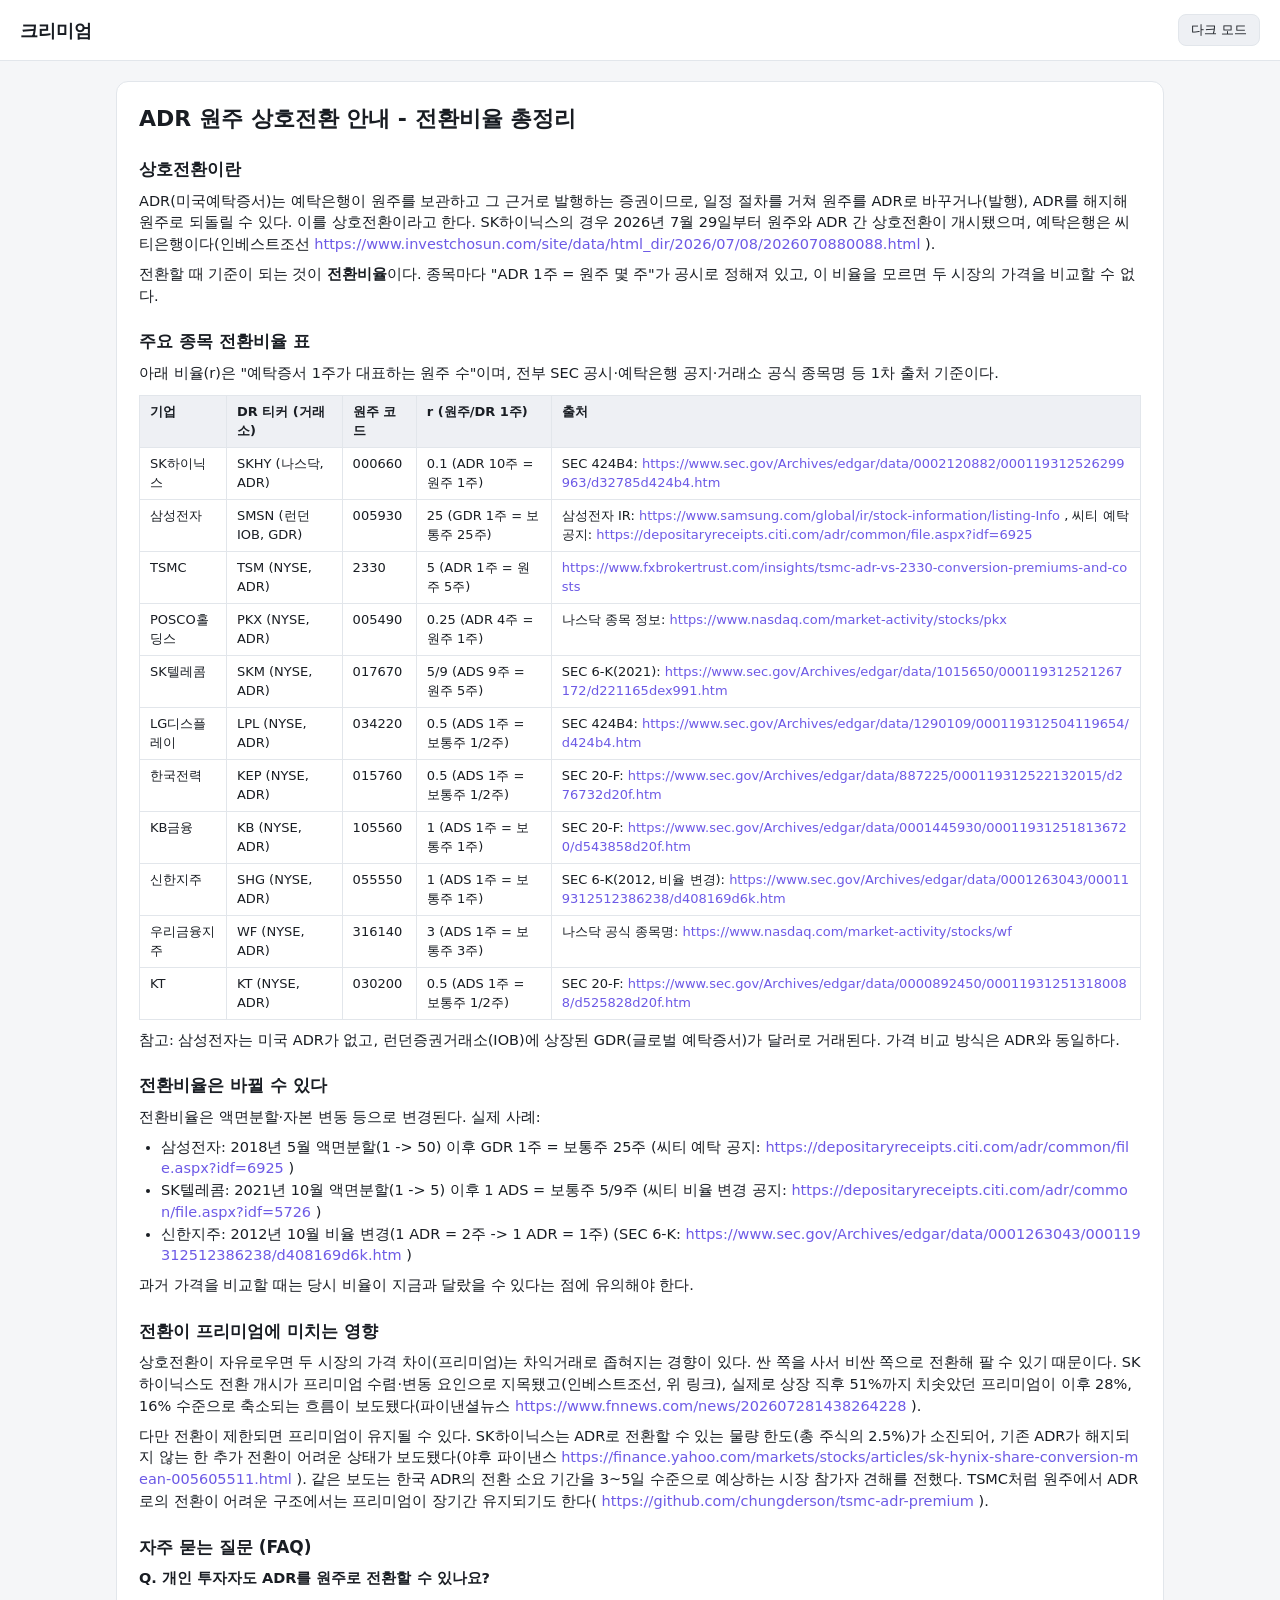
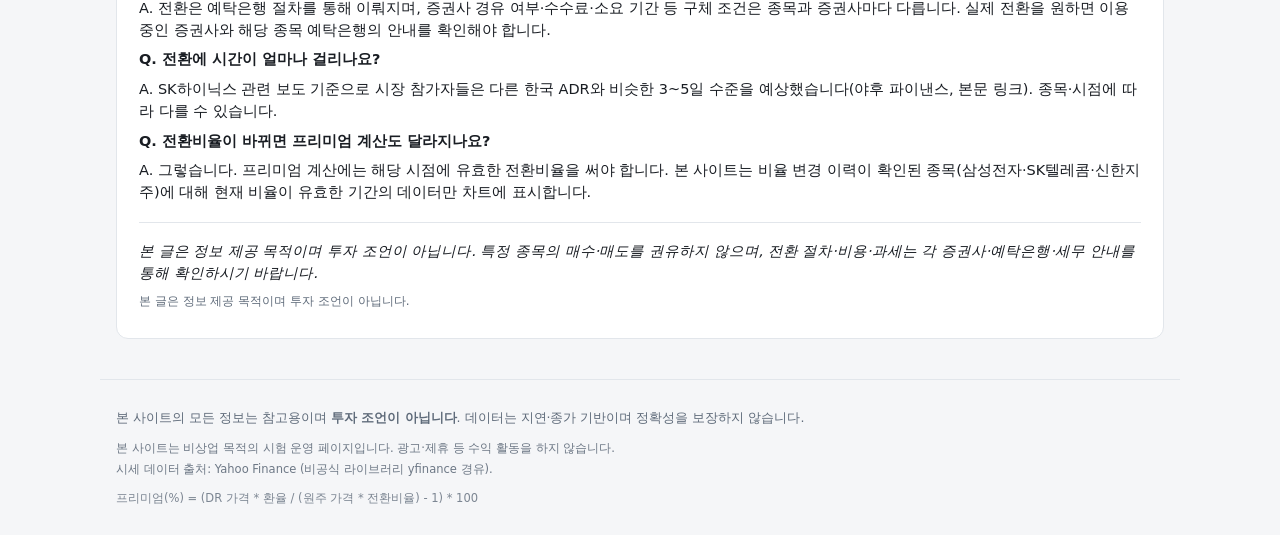
==== src/web/guide/adr-conversion/index.html @ 98ce22ca "ADR 프리미엄 트래커(크리미엄) 초기 배포 - 12종목 ADR/GDR 프리미엄 계산 + 일별 시계열 차트 (정적 사이트, 의존성 0) - 프리렌더 15페이지(메인 + 종목 12 " ====
<!DOCTYPE html>
<html lang="ko">
<head>
<meta charset="utf-8">
<meta name="viewport" content="width=device-width, initial-scale=1">
<title>ADR 원주 상호전환 안내 - 전환비율 총정리 - 크리미엄</title>
<meta name="description" content="SK하이닉스 등 한국 ADR 9종·삼성전자 GDR·TSMC의 전환비율을 SEC 공시 기준으로 정리. 상호전환 개념과 전환이 프리미엄에 미치는 영향 설명.">
<link rel="canonical" href="https://jasony93.github.io/guide/adr-conversion/">
<meta property="og:title" content="ADR 원주 상호전환 안내 - 전환비율 총정리 - 크리미엄">
<meta property="og:description" content="SK하이닉스 등 한국 ADR 9종·삼성전자 GDR·TSMC의 전환비율을 SEC 공시 기준으로 정리. 상호전환 개념과 전환이 프리미엄에 미치는 영향 설명.">
<meta property="og:type" content="article">
<meta property="og:url" content="https://jasony93.github.io/guide/adr-conversion/">
<meta property="og:site_name" content="크리미엄">
<link rel="stylesheet" href="../../styles.css?v=e5e68cc3">
<script>
// 첫 페인트 전 테마 적용 (깜빡임 방지)
(function () {
  var saved = null;
  try { saved = localStorage.getItem("theme"); } catch (e) {}
  var theme = saved || (window.matchMedia &&
    window.matchMedia("(prefers-color-scheme: dark)").matches ? "dark" : "light");
  document.documentElement.setAttribute("data-theme", theme);
})();
// 구 해시 URL(#/SKHY) -> 새 경로 리다이렉트
(function () {
  var m = location.hash.match(/^#\/([A-Za-z0-9]+)/);
  if (!m) return;
  var t = m[1].toLowerCase();
  var known = ["skhy", "smsn", "tsm", "baba", "kb", "shg", "wf", "pkx", "kep", "skm", "kt", "lpl"];
  if (known.indexOf(t) >= 0) { location.replace("../../stocks/" + t + "/"); }
  else if (m[1] === "/" || m[1] === "") { location.replace("../../"); }
})();
</script>
<script type="application/ld+json">{"@context": "https://schema.org", "@type": "FAQPage", "mainEntity": [{"@type": "Question", "name": "개인 투자자도 ADR를 원주로 전환할 수 있나요?", "acceptedAnswer": {"@type": "Answer", "text": "전환은 예탁은행 절차를 통해 이뤄지며, 증권사 경유 여부·수수료·소요 기간 등 구체 조건은 종목과 증권사마다 다릅니다. 실제 전환을 원하면 이용 중인 증권사와 해당 종목 예탁은행의 안내를 확인해야 합니다."}}, {"@type": "Question", "name": "전환에 시간이 얼마나 걸리나요?", "acceptedAnswer": {"@type": "Answer", "text": "SK하이닉스 관련 보도 기준으로 시장 참가자들은 다른 한국 ADR와 비슷한 3~5일 수준을 예상했습니다(야후 파이낸스, 본문 링크). 종목·시점에 따라 다를 수 있습니다."}}, {"@type": "Question", "name": "전환비율이 바뀌면 프리미엄 계산도 달라지나요?", "acceptedAnswer": {"@type": "Answer", "text": "그렇습니다. 프리미엄 계산에는 해당 시점에 유효한 전환비율을 써야 합니다. 본 사이트는 비율 변경 이력이 확인된 종목(삼성전자·SK텔레콤·신한지주)에 대해 현재 비율이 유효한 기간의 데이터만 차트에 표시합니다."}}]}</script>
</head>
<body data-page="guide" data-root="../../">
<header class="site-header">
  <a class="site-title" href="../../">크리미엄</a>
  <button id="theme-toggle" class="theme-toggle" type="button"
          aria-label="라이트/다크 테마 전환">다크 모드</button>
</header>

<main id="view" class="view">
<article class="guide-article"><h1>ADR 원주 상호전환 안내 - 전환비율 총정리</h1>
<h2>상호전환이란</h2>
<p>ADR(미국예탁증서)는 예탁은행이 원주를 보관하고 그 근거로 발행하는 증권이므로, 일정 절차를 거쳐 원주를 ADR로 바꾸거나(발행), ADR를 해지해 원주로 되돌릴 수 있다. 이를 상호전환이라고 한다. SK하이닉스의 경우 2026년 7월 29일부터 원주와 ADR 간 상호전환이 개시됐으며, 예탁은행은 씨티은행이다(인베스트조선 <a href="https://www.investchosun.com/site/data/html_dir/2026/07/08/2026070880088.html" rel="noopener">https://www.investchosun.com/site/data/html_dir/2026/07/08/2026070880088.html</a> ).</p>
<p>전환할 때 기준이 되는 것이 <strong>전환비율</strong>이다. 종목마다 "ADR 1주 = 원주 몇 주"가 공시로 정해져 있고, 이 비율을 모르면 두 시장의 가격을 비교할 수 없다.</p>
<h2>주요 종목 전환비율 표</h2>
<p>아래 비율(r)은 "예탁증서 1주가 대표하는 원주 수"이며, 전부 SEC 공시·예탁은행 공지·거래소 공식 종목명 등 1차 출처 기준이다.</p>
<div class="table-wrap"><table><tr><th>기업</th><th>DR 티커 (거래소)</th><th>원주 코드</th><th>r (원주/DR 1주)</th><th>출처</th></tr><tr><td>SK하이닉스</td><td>SKHY (나스닥, ADR)</td><td>000660</td><td>0.1 (ADR 10주 = 원주 1주)</td><td>SEC 424B4: <a href="https://www.sec.gov/Archives/edgar/data/0002120882/000119312526299963/d32785d424b4.htm" rel="noopener">https://www.sec.gov/Archives/edgar/data/0002120882/000119312526299963/d32785d424b4.htm</a></td></tr><tr><td>삼성전자</td><td>SMSN (런던 IOB, GDR)</td><td>005930</td><td>25 (GDR 1주 = 보통주 25주)</td><td>삼성전자 IR: <a href="https://www.samsung.com/global/ir/stock-information/listing-Info" rel="noopener">https://www.samsung.com/global/ir/stock-information/listing-Info</a> , 씨티 예탁 공지: <a href="https://depositaryreceipts.citi.com/adr/common/file.aspx?idf=6925" rel="noopener">https://depositaryreceipts.citi.com/adr/common/file.aspx?idf=6925</a></td></tr><tr><td>TSMC</td><td>TSM (NYSE, ADR)</td><td>2330</td><td>5 (ADR 1주 = 원주 5주)</td><td><a href="https://www.fxbrokertrust.com/insights/tsmc-adr-vs-2330-conversion-premiums-and-costs" rel="noopener">https://www.fxbrokertrust.com/insights/tsmc-adr-vs-2330-conversion-premiums-and-costs</a></td></tr><tr><td>POSCO홀딩스</td><td>PKX (NYSE, ADR)</td><td>005490</td><td>0.25 (ADR 4주 = 원주 1주)</td><td>나스닥 종목 정보: <a href="https://www.nasdaq.com/market-activity/stocks/pkx" rel="noopener">https://www.nasdaq.com/market-activity/stocks/pkx</a></td></tr><tr><td>SK텔레콤</td><td>SKM (NYSE, ADR)</td><td>017670</td><td>5/9 (ADS 9주 = 원주 5주)</td><td>SEC 6-K(2021): <a href="https://www.sec.gov/Archives/edgar/data/1015650/000119312521267172/d221165dex991.htm" rel="noopener">https://www.sec.gov/Archives/edgar/data/1015650/000119312521267172/d221165dex991.htm</a></td></tr><tr><td>LG디스플레이</td><td>LPL (NYSE, ADR)</td><td>034220</td><td>0.5 (ADS 1주 = 보통주 1/2주)</td><td>SEC 424B4: <a href="https://www.sec.gov/Archives/edgar/data/1290109/000119312504119654/d424b4.htm" rel="noopener">https://www.sec.gov/Archives/edgar/data/1290109/000119312504119654/d424b4.htm</a></td></tr><tr><td>한국전력</td><td>KEP (NYSE, ADR)</td><td>015760</td><td>0.5 (ADS 1주 = 보통주 1/2주)</td><td>SEC 20-F: <a href="https://www.sec.gov/Archives/edgar/data/887225/000119312522132015/d276732d20f.htm" rel="noopener">https://www.sec.gov/Archives/edgar/data/887225/000119312522132015/d276732d20f.htm</a></td></tr><tr><td>KB금융</td><td>KB (NYSE, ADR)</td><td>105560</td><td>1 (ADS 1주 = 보통주 1주)</td><td>SEC 20-F: <a href="https://www.sec.gov/Archives/edgar/data/0001445930/000119312518136720/d543858d20f.htm" rel="noopener">https://www.sec.gov/Archives/edgar/data/0001445930/000119312518136720/d543858d20f.htm</a></td></tr><tr><td>신한지주</td><td>SHG (NYSE, ADR)</td><td>055550</td><td>1 (ADS 1주 = 보통주 1주)</td><td>SEC 6-K(2012, 비율 변경): <a href="https://www.sec.gov/Archives/edgar/data/0001263043/000119312512386238/d408169d6k.htm" rel="noopener">https://www.sec.gov/Archives/edgar/data/0001263043/000119312512386238/d408169d6k.htm</a></td></tr><tr><td>우리금융지주</td><td>WF (NYSE, ADR)</td><td>316140</td><td>3 (ADS 1주 = 보통주 3주)</td><td>나스닥 공식 종목명: <a href="https://www.nasdaq.com/market-activity/stocks/wf" rel="noopener">https://www.nasdaq.com/market-activity/stocks/wf</a></td></tr><tr><td>KT</td><td>KT (NYSE, ADR)</td><td>030200</td><td>0.5 (ADS 1주 = 보통주 1/2주)</td><td>SEC 20-F: <a href="https://www.sec.gov/Archives/edgar/data/0000892450/000119312513180088/d525828d20f.htm" rel="noopener">https://www.sec.gov/Archives/edgar/data/0000892450/000119312513180088/d525828d20f.htm</a></td></tr></table></div>
<p>참고: 삼성전자는 미국 ADR가 없고, 런던증권거래소(IOB)에 상장된 GDR(글로벌 예탁증서)가 달러로 거래된다. 가격 비교 방식은 ADR와 동일하다.</p>
<h2>전환비율은 바뀔 수 있다</h2>
<p>전환비율은 액면분할·자본 변동 등으로 변경된다. 실제 사례:</p>
<ul><li>삼성전자: 2018년 5월 액면분할(1 -&gt; 50) 이후 GDR 1주 = 보통주 25주 (씨티 예탁 공지: <a href="https://depositaryreceipts.citi.com/adr/common/file.aspx?idf=6925" rel="noopener">https://depositaryreceipts.citi.com/adr/common/file.aspx?idf=6925</a> )</li><li>SK텔레콤: 2021년 10월 액면분할(1 -&gt; 5) 이후 1 ADS = 보통주 5/9주 (씨티 비율 변경 공지: <a href="https://depositaryreceipts.citi.com/adr/common/file.aspx?idf=5726" rel="noopener">https://depositaryreceipts.citi.com/adr/common/file.aspx?idf=5726</a> )</li><li>신한지주: 2012년 10월 비율 변경(1 ADR = 2주 -&gt; 1 ADR = 1주) (SEC 6-K: <a href="https://www.sec.gov/Archives/edgar/data/0001263043/000119312512386238/d408169d6k.htm" rel="noopener">https://www.sec.gov/Archives/edgar/data/0001263043/000119312512386238/d408169d6k.htm</a> )</li></ul>
<p>과거 가격을 비교할 때는 당시 비율이 지금과 달랐을 수 있다는 점에 유의해야 한다.</p>
<h2>전환이 프리미엄에 미치는 영향</h2>
<p>상호전환이 자유로우면 두 시장의 가격 차이(프리미엄)는 차익거래로 좁혀지는 경향이 있다. 싼 쪽을 사서 비싼 쪽으로 전환해 팔 수 있기 때문이다. SK하이닉스도 전환 개시가 프리미엄 수렴·변동 요인으로 지목됐고(인베스트조선, 위 링크), 실제로 상장 직후 51%까지 치솟았던 프리미엄이 이후 28%, 16% 수준으로 축소되는 흐름이 보도됐다(파이낸셜뉴스 <a href="https://www.fnnews.com/news/202607281438264228" rel="noopener">https://www.fnnews.com/news/202607281438264228</a> ).</p>
<p>다만 전환이 제한되면 프리미엄이 유지될 수 있다. SK하이닉스는 ADR로 전환할 수 있는 물량 한도(총 주식의 2.5%)가 소진되어, 기존 ADR가 해지되지 않는 한 추가 전환이 어려운 상태가 보도됐다(야후 파이낸스 <a href="https://finance.yahoo.com/markets/stocks/articles/sk-hynix-share-conversion-mean-005605511.html" rel="noopener">https://finance.yahoo.com/markets/stocks/articles/sk-hynix-share-conversion-mean-005605511.html</a> ). 같은 보도는 한국 ADR의 전환 소요 기간을 3~5일 수준으로 예상하는 시장 참가자 견해를 전했다. TSMC처럼 원주에서 ADR로의 전환이 어려운 구조에서는 프리미엄이 장기간 유지되기도 한다( <a href="https://github.com/chungderson/tsmc-adr-premium" rel="noopener">https://github.com/chungderson/tsmc-adr-premium</a> ).</p>
<h2>자주 묻는 질문 (FAQ)</h2>
<p><strong>Q. 개인 투자자도 ADR를 원주로 전환할 수 있나요?</strong></p>
<p>A. 전환은 예탁은행 절차를 통해 이뤄지며, 증권사 경유 여부·수수료·소요 기간 등 구체 조건은 종목과 증권사마다 다릅니다. 실제 전환을 원하면 이용 중인 증권사와 해당 종목 예탁은행의 안내를 확인해야 합니다.</p>
<p><strong>Q. 전환에 시간이 얼마나 걸리나요?</strong></p>
<p>A. SK하이닉스 관련 보도 기준으로 시장 참가자들은 다른 한국 ADR와 비슷한 3~5일 수준을 예상했습니다(야후 파이낸스, 본문 링크). 종목·시점에 따라 다를 수 있습니다.</p>
<p><strong>Q. 전환비율이 바뀌면 프리미엄 계산도 달라지나요?</strong></p>
<p>A. 그렇습니다. 프리미엄 계산에는 해당 시점에 유효한 전환비율을 써야 합니다. 본 사이트는 비율 변경 이력이 확인된 종목(삼성전자·SK텔레콤·신한지주)에 대해 현재 비율이 유효한 기간의 데이터만 차트에 표시합니다.</p>
<hr>
<p><em>본 글은 정보 제공 목적이며 투자 조언이 아닙니다. 특정 종목의 매수·매도를 권유하지 않으며, 전환 절차·비용·과세는 각 증권사·예탁은행·세무 안내를 통해 확인하시기 바랍니다.</em></p>
<p class="chart-note">본 글은 정보 제공 목적이며 투자 조언이 아닙니다.</p></article>
</main>

<footer class="site-footer">
  <p>본 사이트의 모든 정보는 참고용이며 <strong>투자 조언이 아닙니다</strong>. 데이터는 지연·종가 기반이며 정확성을 보장하지 않습니다.</p>
  <p class="footer-notice">본 사이트는 비상업 목적의 시험 운영 페이지입니다. 광고·제휴 등 수익 활동을 하지 않습니다.</p>
  <p class="footer-notice">시세 데이터 출처: Yahoo Finance (비공식 라이브러리 yfinance 경유).</p>
  <p class="footer-sub">프리미엄(%) = (DR 가격 * 환율 / (원주 가격 * 전환비율) - 1) * 100</p>
</footer>

<script src="../../app.js?v=84deca25"></script>
</body>
</html>
---- src/web/styles.css ----
/* ADR 프리미엄 트래커 - 라이트/다크 테마는 CSS 변수로 관리 */

:root[data-theme="light"] {
  --bg: #f5f6f8;
  --surface: #ffffff;
  --text: #191d23;
  --muted: #5f6b7a;
  --border: #e2e6eb;
  --pos: #d51f2c;        /* 프리미엄 양수 = 빨강 (국내 관례) */
  --neg: #145bd5;        /* 프리미엄 음수 = 파랑 */
  --accent: #6d5ae6;     /* 차트 라인 (중립색) */
  --accent-contrast: #ffffff; /* accent 배경 위 텍스트 (활성 탭) - vs #6d5ae6 = 4.93:1 */
  --zero-line: #7d8794;  /* 0% 기준선 - vs surface #ffffff = 3.64:1 (WCAG 비텍스트 3:1) */
  --sma20: #b45309;      /* F5 SMA20 - vs #ffffff = 5.02:1 */
  --sma60: #0f766e;      /* F5 SMA60 - vs #ffffff = 5.47:1 */
  --avg-line: #5f6b7a;   /* F5 기간 평균선 - vs #ffffff = 5.43:1 */
  --vol-bar: #5b7ca8;    /* F6 거래량 바 - vs #ffffff = 4.29:1 */
  --conv-open: #0f766e;    /* 전환 열린 방향 - vs surface 5.47:1 / vs badge-bg 4.80:1 */
  --conv-blocked: #5f6b7a; /* 전환 막힌 방향 - vs surface 5.43:1 / vs badge-bg 4.76:1 */
  --grid: #edf0f3;
  --tooltip-bg: #22262c;
  --tooltip-text: #f2f4f7;
  --badge-bg: #eef0f4;
  --warn-bg: #fdf3e0;
  --warn-text: #8a5a00;
  --warn-border: #f0d9a8;
}

:root[data-theme="dark"] {
  --bg: #14171c;
  --surface: #1d2128;
  --text: #e8ebef;
  --muted: #99a3b0;
  --border: #2c323b;
  --pos: #ff6b6b;
  --neg: #6ea8ff;
  --accent: #9d8cff;
  --accent-contrast: #14171c; /* accent 배경 위 텍스트 (활성 탭) - vs #9d8cff = 6.53:1 */
  --zero-line: #6b7480;
  --sma20: #f0a24f;      /* F5 SMA20 - vs #1d2128 = 7.68:1 */
  --sma60: #4fd1c5;      /* F5 SMA60 - vs #1d2128 = 8.66:1 */
  --avg-line: #99a3b0;   /* F5 기간 평균선 - vs #1d2128 = 6.32:1 */
  --vol-bar: #7d93b3;    /* F6 거래량 바 - vs #1d2128 = 5.15:1 */
  --conv-open: #4fd1c5;    /* 전환 열린 방향 - vs surface 8.66:1 / vs badge-bg 7.12:1 */
  --conv-blocked: #99a3b0; /* 전환 막힌 방향 - vs surface 6.32:1 / vs badge-bg 5.20:1 */
  --grid: #262b33;
  --tooltip-bg: #f2f4f7;
  --tooltip-text: #22262c;
  --badge-bg: #2a303a;
  --warn-bg: #3a2f18;
  --warn-text: #f0c674;
  --warn-border: #57451f;
}

* { box-sizing: border-box; }

html, body {
  margin: 0;
  padding: 0;
  background: var(--bg);
  color: var(--text);
  font-family: "Pretendard", "Malgun Gothic", "Apple SD Gothic Neo",
               system-ui, sans-serif;
  line-height: 1.5;
}

a { color: inherit; text-decoration: none; }

.site-header {
  display: flex;
  align-items: center;
  justify-content: space-between;
  gap: 12px;
  padding: 14px 20px;
  border-bottom: 1px solid var(--border);
  background: var(--surface);
  position: sticky;
  top: 0;
  z-index: 10;
}

.site-title { font-size: 18px; font-weight: 700; }

.theme-toggle {
  border: 1px solid var(--border);
  background: var(--badge-bg);
  color: var(--text);
  border-radius: 8px;
  padding: 6px 12px;
  font-size: 13px;
  cursor: pointer;
}
.theme-toggle:hover { border-color: var(--muted); }

.view {
  max-width: 1080px;
  margin: 0 auto;
  padding: 20px 16px 40px;
}

.loading, .fatal-error { color: var(--muted); text-align: center; padding: 48px 0; }
.fatal-error strong { color: var(--pos); }

.updated-at {
  color: var(--muted);
  font-size: 12px;
  margin: 0 0 14px;
}

/* ---- 메인 카드 그리드 ---- */
.card-grid {
  display: grid;
  grid-template-columns: repeat(3, 1fr);
  gap: 14px;
}
@media (max-width: 900px) { .card-grid { grid-template-columns: repeat(2, 1fr); } }
@media (max-width: 560px) { .card-grid { grid-template-columns: 1fr; } }

.card {
  background: var(--surface);
  border: 1px solid var(--border);
  border-radius: 12px;
  padding: 14px 16px;
  display: block;
  transition: border-color .15s;
}
.card:hover { border-color: var(--accent); }

.card-head {
  display: flex;
  align-items: baseline;
  gap: 8px;
  flex-wrap: wrap;
}
.card-name { font-weight: 700; font-size: 15px; }
.card-ticker { color: var(--muted); font-size: 12px; }

.badge {
  font-size: 11px;
  padding: 1px 7px;
  border-radius: 10px;
  background: var(--badge-bg);
  color: var(--muted);
  border: 1px solid var(--border);
  white-space: nowrap;
}
.badge-gdr { color: var(--warn-text); background: var(--warn-bg); border-color: var(--warn-border); }

.card-premium {
  font-size: 28px;
  font-weight: 800;
  margin: 6px 0 2px;
  font-variant-numeric: tabular-nums;
}
.pos { color: var(--pos); }
.neg { color: var(--neg); }

.card-spark { margin: 4px 0 6px; }
.card-spark svg { display: block; width: 100%; height: 56px; }

.card-prices, .card-asof {
  font-size: 12px;
  color: var(--muted);
  font-variant-numeric: tabular-nums;
}

.stale-badge {
  display: inline-block;
  margin-top: 6px;
  font-size: 11px;
  padding: 2px 8px;
  border-radius: 8px;
  background: var(--warn-bg);
  color: var(--warn-text);
  border: 1px solid var(--warn-border);
}

/* ---- 상세 화면 ---- */
.back-link { color: var(--muted); font-size: 13px; display: inline-block; margin-bottom: 12px; }
.back-link:hover { color: var(--text); }

.detail-head {
  display: flex;
  align-items: baseline;
  gap: 10px;
  flex-wrap: wrap;
  margin-bottom: 4px;
}
.detail-name { font-size: 22px; font-weight: 800; margin: 0; }
.detail-ticker { color: var(--muted); font-size: 14px; }

.gdr-notice {
  background: var(--warn-bg);
  color: var(--warn-text);
  border: 1px solid var(--warn-border);
  border-radius: 8px;
  padding: 8px 12px;
  font-size: 13px;
  margin: 10px 0;
}

.detail-premium {
  font-size: 44px;
  font-weight: 800;
  margin: 8px 0 2px;
  font-variant-numeric: tabular-nums;
}
.detail-implied { color: var(--muted); font-size: 13px; margin-bottom: 14px; }

.source-grid {
  display: grid;
  grid-template-columns: repeat(4, 1fr);
  gap: 10px;
  margin: 14px 0 20px;
}
@media (max-width: 760px) { .source-grid { grid-template-columns: repeat(2, 1fr); } }

.source-item {
  background: var(--surface);
  border: 1px solid var(--border);
  border-radius: 10px;
  padding: 10px 12px;
}
.source-label { font-size: 12px; color: var(--muted); }
.source-value { font-size: 16px; font-weight: 700; font-variant-numeric: tabular-nums; }
.source-date { font-size: 11px; color: var(--muted); }

/* 기간 탭 */
.period-tabs { display: flex; gap: 6px; margin-bottom: 10px; flex-wrap: wrap; }
.period-tab {
  border: 1px solid var(--border);
  background: var(--surface);
  color: var(--muted);
  border-radius: 8px;
  padding: 5px 14px;
  font-size: 13px;
  cursor: pointer;
}
.period-tab.active {
  background: var(--accent);
  border-color: var(--accent);
  color: var(--accent-contrast);
  font-weight: 700;
}

.chart-wrap {
  position: relative;
  background: var(--surface);
  border: 1px solid var(--border);
  border-radius: 12px;
  padding: 12px 8px 6px;
}
.chart-wrap svg { display: block; width: 100%; }

.chart-tooltip {
  position: absolute;
  pointer-events: none;
  background: var(--tooltip-bg);
  color: var(--tooltip-text);
  border-radius: 8px;
  padding: 8px 10px;
  font-size: 12px;
  line-height: 1.45;
  white-space: nowrap;
  display: none;
  z-index: 5;
  box-shadow: 0 4px 14px rgba(0,0,0,.25);
  font-variant-numeric: tabular-nums;
}
.chart-tooltip .tt-date { font-weight: 700; }
.chart-tooltip .tt-ff { opacity: .75; }

.chart-note { color: var(--muted); font-size: 12px; margin-top: 8px; }

/* 수식 안내 */
.formula-box {
  background: var(--surface);
  border: 1px solid var(--border);
  border-radius: 12px;
  padding: 14px 16px;
  margin-top: 20px;
  font-size: 13px;
}
.formula-box h3 { margin: 0 0 8px; font-size: 14px; }
.formula-box code {
  display: block;
  background: var(--badge-bg);
  border-radius: 8px;
  padding: 8px 10px;
  margin: 8px 0;
  overflow-x: auto;
  font-size: 12.5px;
}
.formula-box ul { margin: 6px 0 0; padding-left: 18px; color: var(--muted); }
.formula-box li { margin: 2px 0; }

/* ---- v2: F4 전일 대비 %p ---- */
.card-delta { font-size: 14px; font-weight: 700; margin-left: 6px; }
.detail-delta { font-size: 16px; font-weight: 700; margin-left: 8px; }

/* ---- v2: F2 장중 지연 시세 배지 ---- */
.live-badge {
  display: inline-block;
  margin: 6px 0 2px;
  font-size: 11.5px;
  padding: 2px 8px;
  border-radius: 8px;
  background: var(--badge-bg);
  color: var(--muted);
  border: 1px solid var(--border);
}
.snap-footnote { margin-top: -8px; margin-bottom: 16px; }

/* ---- v2: F1/F3/F5/F6 차트 툴바 ---- */
.chart-toolbar {
  display: flex;
  align-items: center;
  gap: 6px;
  flex-wrap: wrap;
  margin: 0 0 10px;
}
.unit-group { display: inline-flex; gap: 0; }
.unit-group .chart-toggle { border-radius: 0; }
.unit-group .chart-toggle:first-child { border-radius: 8px 0 0 8px; }
.unit-group .chart-toggle:last-child { border-radius: 0 8px 8px 0; }
.chart-toggle {
  border: 1px solid var(--border);
  background: var(--surface);
  color: var(--muted);
  border-radius: 8px;
  padding: 4px 10px;
  font-size: 12.5px;
  cursor: pointer;
}
.chart-toggle.active {
  background: var(--accent);
  border-color: var(--accent);
  color: var(--accent-contrast);
  font-weight: 700;
}
.chart-toggle:disabled {
  opacity: .45;
  cursor: not-allowed;
}
.pan-status {
  font-size: 12px;
  color: var(--warn-text);
  background: var(--warn-bg);
  border: 1px solid var(--warn-border);
  border-radius: 8px;
  padding: 3px 8px;
}

.chart-legend {
  display: flex;
  gap: 14px;
  flex-wrap: wrap;
  padding: 6px 8px 2px;
  font-size: 12px;
  color: var(--muted);
}
.legend-item { display: inline-flex; align-items: center; gap: 5px; }
.legend-swatch {
  display: inline-block;
  width: 14px;
  height: 3px;
  border-radius: 2px;
}
.vol-panel { margin-top: 4px; border-top: 1px solid var(--border); }
/* 호버 연동: 강조 대상 외 바를 감쇠 (색상 의미는 유지) */
.vol-panel .vol-bar { transition: opacity .08s linear; }
.chart-wrap:focus { outline: 2px solid var(--accent); outline-offset: 2px; }

/* F1 패닝: 세로 스크롤 유지 + 드래그 중 텍스트 선택 방지 + 커서 */
.chart-wrap { touch-action: pan-y; }
.chart-wrap svg {
  user-select: none;
  -webkit-user-select: none;
}
.chart-wrap.pan-enabled svg { cursor: grab; }
.chart-wrap.panning svg { cursor: grabbing; }

/* ---- v2: F7 전환 현황 ---- */
.conv-section {
  background: var(--surface);
  border: 1px solid var(--border);
  border-radius: 12px;
  padding: 14px 16px;
  margin: 0 0 20px;
}
.conv-section h3 { margin: 0 0 10px; font-size: 15px; }
.conv-limit { margin: 0 0 10px; font-size: 13.5px; }
.gauge {
  position: relative;
  height: 14px;
  background: var(--badge-bg);
  border: 1px solid var(--border);
  border-radius: 7px;
  overflow: hidden;
  margin-bottom: 10px;
}
.gauge-fill {
  position: absolute;
  left: 0; top: 0; bottom: 0;
  background: var(--accent);
  border-radius: 7px 0 0 7px;
}
.gauge-limit {
  position: absolute;
  top: -2px; bottom: -2px;
  width: 2px;
  background: var(--pos);
}
.conv-row {
  display: flex;
  justify-content: space-between;
  gap: 10px;
  font-size: 13.5px;
  padding: 3px 0;
}
.conv-row strong { font-variant-numeric: tabular-nums; }
.conv-markets {
  display: grid;
  grid-template-columns: 1fr 1fr;
  gap: 10px;
  margin: 10px 0;
}
@media (max-width: 560px) { .conv-markets { grid-template-columns: 1fr; } }
.conv-market {
  background: var(--badge-bg);
  border-radius: 10px;
  padding: 10px 12px;
}
.conv-unknown { color: var(--muted); }

/* 전환 구조 시각화 (2026-08-05) */
.conv-structure {
  display: flex;
  align-items: center;
  gap: 16px;
  flex-wrap: wrap;
  background: var(--badge-bg);
  border: 1px solid var(--border);
  border-radius: 10px;
  padding: 12px 14px;
  margin-bottom: 14px;
}
.conv-diagram {
  width: 304px;
  max-width: 100%;
  height: auto;
  flex: 0 0 auto;
}
.conv-structure-text { flex: 1 1 220px; min-width: 0; }
.conv-structure-text p {
  margin: 8px 0 0;
  font-size: 13px;
  color: var(--muted);
  line-height: 1.5;
}
@media (max-width: 560px) {
  .conv-structure { gap: 10px; padding: 10px; }
  .conv-structure-text { flex-basis: 100%; }
}

.conv-badge { font-weight: 700; }
.conv-badge-free {
  color: var(--conv-open);
  border-color: var(--conv-open);
}
.conv-badge-limited {
  color: var(--conv-blocked);
  border-color: var(--conv-blocked);
}

/* 수식 안내 - 여러 줄 수식 블록 */
.formula-box code { white-space: pre-line; }

/* ---- 가이드 페이지·목록 ---- */
.guide-list { margin-top: 28px; }
.guide-list h2 { font-size: 16px; margin: 0 0 8px; }
.guide-list ul { margin: 0; padding-left: 20px; }
.guide-list li { margin: 4px 0; }
.guide-list a { color: var(--accent); }
.guide-list a:hover { text-decoration: underline; }

.guide-article {
  background: var(--surface);
  border: 1px solid var(--border);
  border-radius: 12px;
  padding: 20px 22px;
  font-size: 14.5px;
}
.guide-article h1 { font-size: 22px; margin: 0 0 14px; }
.guide-article h2 { font-size: 17px; margin: 22px 0 8px; }
.guide-article h3 { font-size: 15px; margin: 16px 0 6px; }
.guide-article p { margin: 8px 0; }
.guide-article ul, .guide-article ol { margin: 8px 0; padding-left: 22px; }
.guide-article blockquote {
  margin: 10px 0;
  padding: 6px 14px;
  border-left: 3px solid var(--accent);
  color: var(--muted);
}
.guide-article code {
  background: var(--badge-bg);
  border-radius: 4px;
  padding: 1px 5px;
  font-size: 13px;
}
.guide-article pre {
  background: var(--badge-bg);
  border-radius: 8px;
  padding: 10px 12px;
  overflow-x: auto;
  margin: 10px 0;
}
.guide-article pre code {
  background: none;
  padding: 0;
  font-size: 12.5px;
  white-space: pre;
}
.guide-article a { color: var(--accent); }
.guide-article a:hover { text-decoration: underline; }
.guide-article a { word-break: break-all; }
.guide-article hr { border: 0; border-top: 1px solid var(--border); margin: 18px 0; }
.guide-article .table-wrap { overflow-x: auto; margin: 10px 0; }
.guide-article table { border-collapse: collapse; font-size: 13px; min-width: 480px; }
.guide-article th, .guide-article td {
  border: 1px solid var(--border);
  padding: 6px 10px;
  text-align: left;
  vertical-align: top;
}
.guide-article th { background: var(--badge-bg); }

.site-footer {
  max-width: 1080px;
  margin: 0 auto;
  padding: 16px;
  border-top: 1px solid var(--border);
  color: var(--muted);
  font-size: 12.5px;
}
.site-footer .footer-sub { font-size: 11.5px; opacity: .8; }
.site-footer .footer-notice { font-size: 11.5px; margin: 4px 0; opacity: .9; }
.site-footer .footer-notice a { text-decoration: underline; }
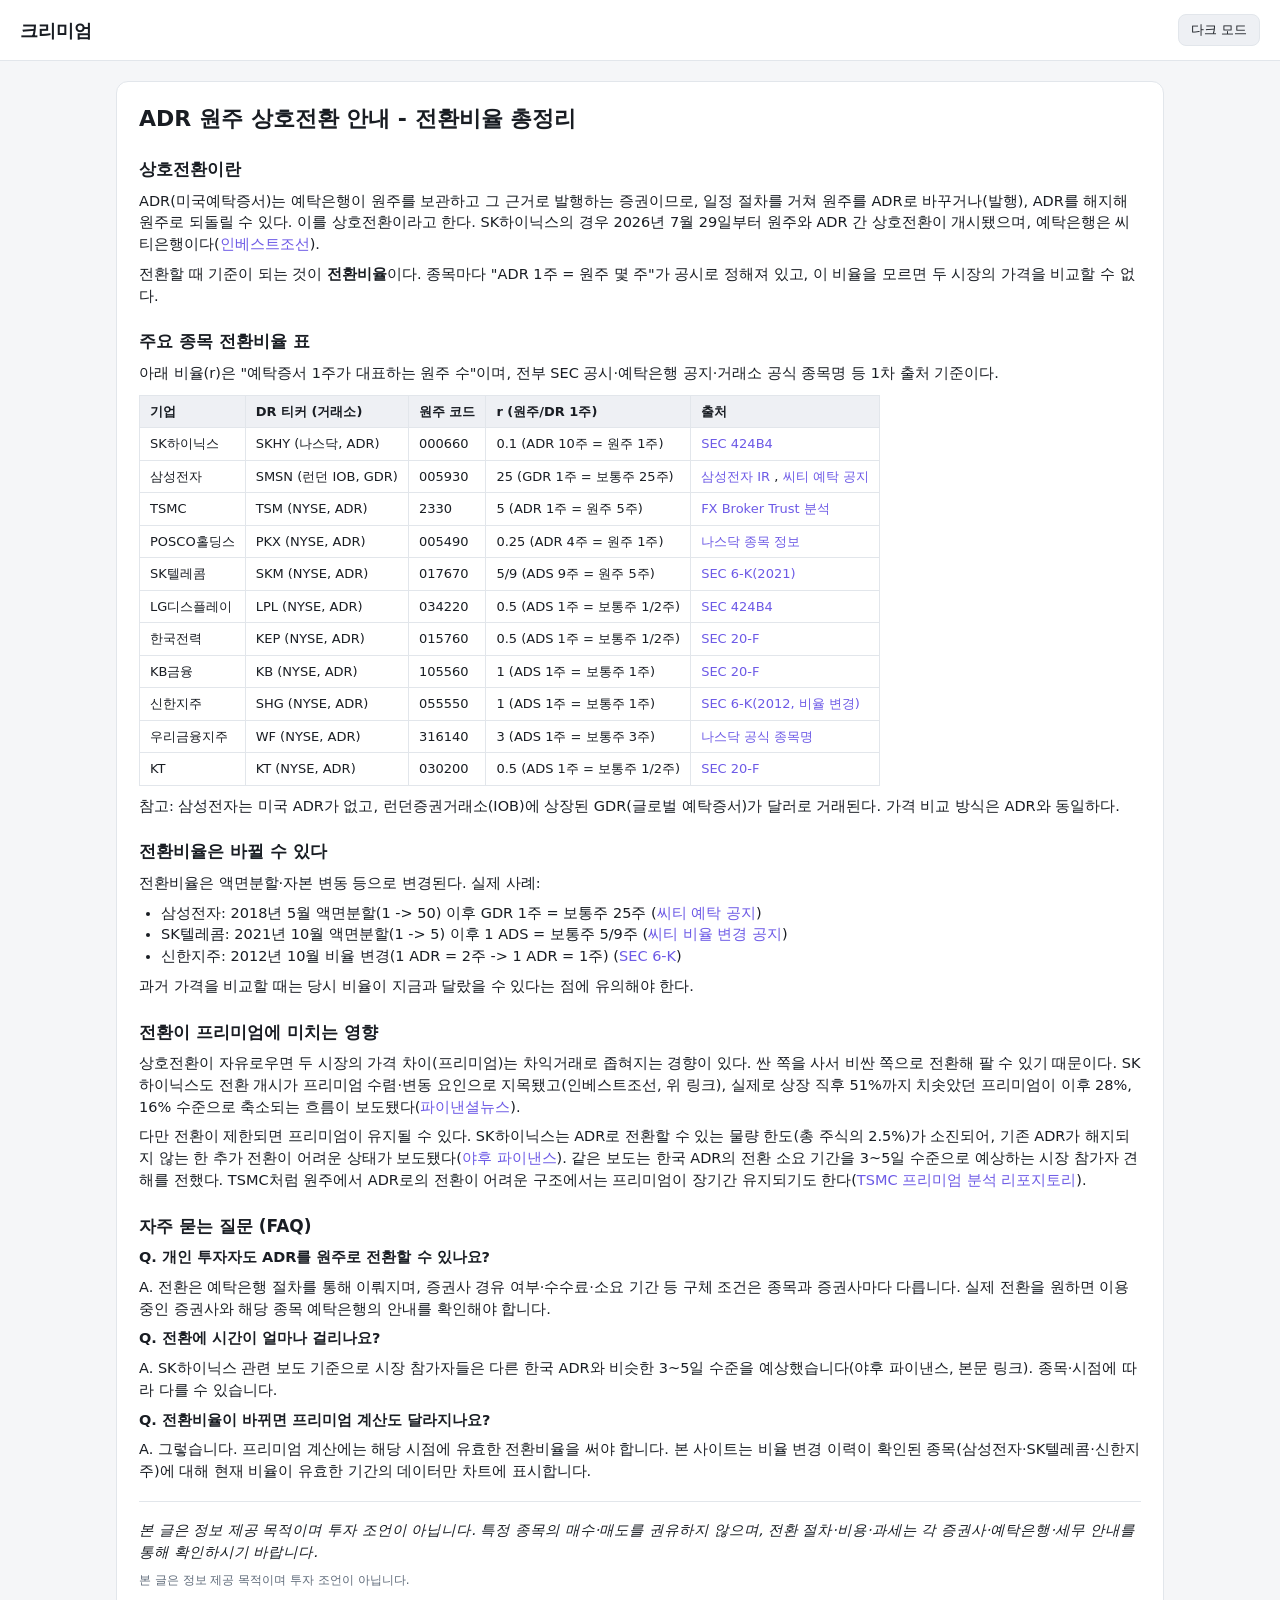
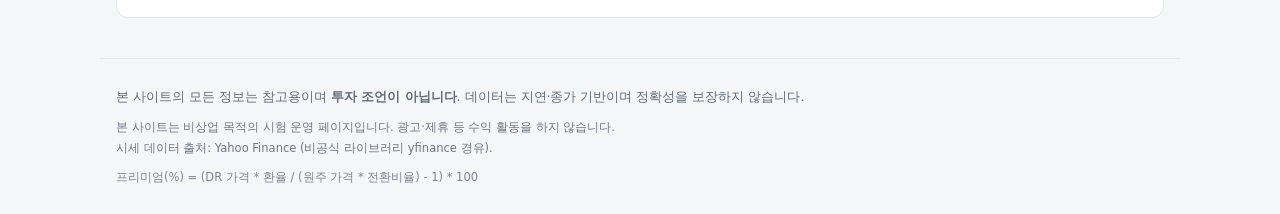
==== commit 68e7f638: "랜딩 소개 블록 추가 + 가이드 출처 링크 가독성 개선 - 메인 페이지에 사이트 소개 블록 신설 (프리렌더 텍스트 포함, SEO h1)   무엇을 보여주는지 / 12종목 대상 / " ====
--- a/src/web/guide/adr-conversion/index.html
+++ b/src/web/guide/adr-conversion/index.html
@@ -11,7 +11,7 @@
 <meta property="og:type" content="article">
 <meta property="og:url" content="https://jasony93.github.io/guide/adr-conversion/">
 <meta property="og:site_name" content="크리미엄">
-<link rel="stylesheet" href="../../styles.css?v=e5e68cc3">
+<link rel="stylesheet" href="../../styles.css?v=40cbd6d7">
 <script>
 // 첫 페인트 전 테마 적용 (깜빡임 방지)
 (function () {
@@ -43,19 +43,19 @@
 <main id="view" class="view">
 <article class="guide-article"><h1>ADR 원주 상호전환 안내 - 전환비율 총정리</h1>
 <h2>상호전환이란</h2>
-<p>ADR(미국예탁증서)는 예탁은행이 원주를 보관하고 그 근거로 발행하는 증권이므로, 일정 절차를 거쳐 원주를 ADR로 바꾸거나(발행), ADR를 해지해 원주로 되돌릴 수 있다. 이를 상호전환이라고 한다. SK하이닉스의 경우 2026년 7월 29일부터 원주와 ADR 간 상호전환이 개시됐으며, 예탁은행은 씨티은행이다(인베스트조선 <a href="https://www.investchosun.com/site/data/html_dir/2026/07/08/2026070880088.html" rel="noopener">https://www.investchosun.com/site/data/html_dir/2026/07/08/2026070880088.html</a> ).</p>
+<p>ADR(미국예탁증서)는 예탁은행이 원주를 보관하고 그 근거로 발행하는 증권이므로, 일정 절차를 거쳐 원주를 ADR로 바꾸거나(발행), ADR를 해지해 원주로 되돌릴 수 있다. 이를 상호전환이라고 한다. SK하이닉스의 경우 2026년 7월 29일부터 원주와 ADR 간 상호전환이 개시됐으며, 예탁은행은 씨티은행이다(<a href="https://www.investchosun.com/site/data/html_dir/2026/07/08/2026070880088.html" rel="noopener">인베스트조선</a>).</p>
 <p>전환할 때 기준이 되는 것이 <strong>전환비율</strong>이다. 종목마다 "ADR 1주 = 원주 몇 주"가 공시로 정해져 있고, 이 비율을 모르면 두 시장의 가격을 비교할 수 없다.</p>
 <h2>주요 종목 전환비율 표</h2>
 <p>아래 비율(r)은 "예탁증서 1주가 대표하는 원주 수"이며, 전부 SEC 공시·예탁은행 공지·거래소 공식 종목명 등 1차 출처 기준이다.</p>
-<div class="table-wrap"><table><tr><th>기업</th><th>DR 티커 (거래소)</th><th>원주 코드</th><th>r (원주/DR 1주)</th><th>출처</th></tr><tr><td>SK하이닉스</td><td>SKHY (나스닥, ADR)</td><td>000660</td><td>0.1 (ADR 10주 = 원주 1주)</td><td>SEC 424B4: <a href="https://www.sec.gov/Archives/edgar/data/0002120882/000119312526299963/d32785d424b4.htm" rel="noopener">https://www.sec.gov/Archives/edgar/data/0002120882/000119312526299963/d32785d424b4.htm</a></td></tr><tr><td>삼성전자</td><td>SMSN (런던 IOB, GDR)</td><td>005930</td><td>25 (GDR 1주 = 보통주 25주)</td><td>삼성전자 IR: <a href="https://www.samsung.com/global/ir/stock-information/listing-Info" rel="noopener">https://www.samsung.com/global/ir/stock-information/listing-Info</a> , 씨티 예탁 공지: <a href="https://depositaryreceipts.citi.com/adr/common/file.aspx?idf=6925" rel="noopener">https://depositaryreceipts.citi.com/adr/common/file.aspx?idf=6925</a></td></tr><tr><td>TSMC</td><td>TSM (NYSE, ADR)</td><td>2330</td><td>5 (ADR 1주 = 원주 5주)</td><td><a href="https://www.fxbrokertrust.com/insights/tsmc-adr-vs-2330-conversion-premiums-and-costs" rel="noopener">https://www.fxbrokertrust.com/insights/tsmc-adr-vs-2330-conversion-premiums-and-costs</a></td></tr><tr><td>POSCO홀딩스</td><td>PKX (NYSE, ADR)</td><td>005490</td><td>0.25 (ADR 4주 = 원주 1주)</td><td>나스닥 종목 정보: <a href="https://www.nasdaq.com/market-activity/stocks/pkx" rel="noopener">https://www.nasdaq.com/market-activity/stocks/pkx</a></td></tr><tr><td>SK텔레콤</td><td>SKM (NYSE, ADR)</td><td>017670</td><td>5/9 (ADS 9주 = 원주 5주)</td><td>SEC 6-K(2021): <a href="https://www.sec.gov/Archives/edgar/data/1015650/000119312521267172/d221165dex991.htm" rel="noopener">https://www.sec.gov/Archives/edgar/data/1015650/000119312521267172/d221165dex991.htm</a></td></tr><tr><td>LG디스플레이</td><td>LPL (NYSE, ADR)</td><td>034220</td><td>0.5 (ADS 1주 = 보통주 1/2주)</td><td>SEC 424B4: <a href="https://www.sec.gov/Archives/edgar/data/1290109/000119312504119654/d424b4.htm" rel="noopener">https://www.sec.gov/Archives/edgar/data/1290109/000119312504119654/d424b4.htm</a></td></tr><tr><td>한국전력</td><td>KEP (NYSE, ADR)</td><td>015760</td><td>0.5 (ADS 1주 = 보통주 1/2주)</td><td>SEC 20-F: <a href="https://www.sec.gov/Archives/edgar/data/887225/000119312522132015/d276732d20f.htm" rel="noopener">https://www.sec.gov/Archives/edgar/data/887225/000119312522132015/d276732d20f.htm</a></td></tr><tr><td>KB금융</td><td>KB (NYSE, ADR)</td><td>105560</td><td>1 (ADS 1주 = 보통주 1주)</td><td>SEC 20-F: <a href="https://www.sec.gov/Archives/edgar/data/0001445930/000119312518136720/d543858d20f.htm" rel="noopener">https://www.sec.gov/Archives/edgar/data/0001445930/000119312518136720/d543858d20f.htm</a></td></tr><tr><td>신한지주</td><td>SHG (NYSE, ADR)</td><td>055550</td><td>1 (ADS 1주 = 보통주 1주)</td><td>SEC 6-K(2012, 비율 변경): <a href="https://www.sec.gov/Archives/edgar/data/0001263043/000119312512386238/d408169d6k.htm" rel="noopener">https://www.sec.gov/Archives/edgar/data/0001263043/000119312512386238/d408169d6k.htm</a></td></tr><tr><td>우리금융지주</td><td>WF (NYSE, ADR)</td><td>316140</td><td>3 (ADS 1주 = 보통주 3주)</td><td>나스닥 공식 종목명: <a href="https://www.nasdaq.com/market-activity/stocks/wf" rel="noopener">https://www.nasdaq.com/market-activity/stocks/wf</a></td></tr><tr><td>KT</td><td>KT (NYSE, ADR)</td><td>030200</td><td>0.5 (ADS 1주 = 보통주 1/2주)</td><td>SEC 20-F: <a href="https://www.sec.gov/Archives/edgar/data/0000892450/000119312513180088/d525828d20f.htm" rel="noopener">https://www.sec.gov/Archives/edgar/data/0000892450/000119312513180088/d525828d20f.htm</a></td></tr></table></div>
+<div class="table-wrap"><table><tr><th>기업</th><th>DR 티커 (거래소)</th><th>원주 코드</th><th>r (원주/DR 1주)</th><th>출처</th></tr><tr><td>SK하이닉스</td><td>SKHY (나스닥, ADR)</td><td>000660</td><td>0.1 (ADR 10주 = 원주 1주)</td><td><a href="https://www.sec.gov/Archives/edgar/data/0002120882/000119312526299963/d32785d424b4.htm" rel="noopener">SEC 424B4</a></td></tr><tr><td>삼성전자</td><td>SMSN (런던 IOB, GDR)</td><td>005930</td><td>25 (GDR 1주 = 보통주 25주)</td><td><a href="https://www.samsung.com/global/ir/stock-information/listing-Info" rel="noopener">삼성전자 IR</a> , <a href="https://depositaryreceipts.citi.com/adr/common/file.aspx?idf=6925" rel="noopener">씨티 예탁 공지</a></td></tr><tr><td>TSMC</td><td>TSM (NYSE, ADR)</td><td>2330</td><td>5 (ADR 1주 = 원주 5주)</td><td><a href="https://www.fxbrokertrust.com/insights/tsmc-adr-vs-2330-conversion-premiums-and-costs" rel="noopener">FX Broker Trust 분석</a></td></tr><tr><td>POSCO홀딩스</td><td>PKX (NYSE, ADR)</td><td>005490</td><td>0.25 (ADR 4주 = 원주 1주)</td><td><a href="https://www.nasdaq.com/market-activity/stocks/pkx" rel="noopener">나스닥 종목 정보</a></td></tr><tr><td>SK텔레콤</td><td>SKM (NYSE, ADR)</td><td>017670</td><td>5/9 (ADS 9주 = 원주 5주)</td><td><a href="https://www.sec.gov/Archives/edgar/data/1015650/000119312521267172/d221165dex991.htm" rel="noopener">SEC 6-K(2021)</a></td></tr><tr><td>LG디스플레이</td><td>LPL (NYSE, ADR)</td><td>034220</td><td>0.5 (ADS 1주 = 보통주 1/2주)</td><td><a href="https://www.sec.gov/Archives/edgar/data/1290109/000119312504119654/d424b4.htm" rel="noopener">SEC 424B4</a></td></tr><tr><td>한국전력</td><td>KEP (NYSE, ADR)</td><td>015760</td><td>0.5 (ADS 1주 = 보통주 1/2주)</td><td><a href="https://www.sec.gov/Archives/edgar/data/887225/000119312522132015/d276732d20f.htm" rel="noopener">SEC 20-F</a></td></tr><tr><td>KB금융</td><td>KB (NYSE, ADR)</td><td>105560</td><td>1 (ADS 1주 = 보통주 1주)</td><td><a href="https://www.sec.gov/Archives/edgar/data/0001445930/000119312518136720/d543858d20f.htm" rel="noopener">SEC 20-F</a></td></tr><tr><td>신한지주</td><td>SHG (NYSE, ADR)</td><td>055550</td><td>1 (ADS 1주 = 보통주 1주)</td><td><a href="https://www.sec.gov/Archives/edgar/data/0001263043/000119312512386238/d408169d6k.htm" rel="noopener">SEC 6-K(2012, 비율 변경)</a></td></tr><tr><td>우리금융지주</td><td>WF (NYSE, ADR)</td><td>316140</td><td>3 (ADS 1주 = 보통주 3주)</td><td><a href="https://www.nasdaq.com/market-activity/stocks/wf" rel="noopener">나스닥 공식 종목명</a></td></tr><tr><td>KT</td><td>KT (NYSE, ADR)</td><td>030200</td><td>0.5 (ADS 1주 = 보통주 1/2주)</td><td><a href="https://www.sec.gov/Archives/edgar/data/0000892450/000119312513180088/d525828d20f.htm" rel="noopener">SEC 20-F</a></td></tr></table></div>
 <p>참고: 삼성전자는 미국 ADR가 없고, 런던증권거래소(IOB)에 상장된 GDR(글로벌 예탁증서)가 달러로 거래된다. 가격 비교 방식은 ADR와 동일하다.</p>
 <h2>전환비율은 바뀔 수 있다</h2>
 <p>전환비율은 액면분할·자본 변동 등으로 변경된다. 실제 사례:</p>
-<ul><li>삼성전자: 2018년 5월 액면분할(1 -&gt; 50) 이후 GDR 1주 = 보통주 25주 (씨티 예탁 공지: <a href="https://depositaryreceipts.citi.com/adr/common/file.aspx?idf=6925" rel="noopener">https://depositaryreceipts.citi.com/adr/common/file.aspx?idf=6925</a> )</li><li>SK텔레콤: 2021년 10월 액면분할(1 -&gt; 5) 이후 1 ADS = 보통주 5/9주 (씨티 비율 변경 공지: <a href="https://depositaryreceipts.citi.com/adr/common/file.aspx?idf=5726" rel="noopener">https://depositaryreceipts.citi.com/adr/common/file.aspx?idf=5726</a> )</li><li>신한지주: 2012년 10월 비율 변경(1 ADR = 2주 -&gt; 1 ADR = 1주) (SEC 6-K: <a href="https://www.sec.gov/Archives/edgar/data/0001263043/000119312512386238/d408169d6k.htm" rel="noopener">https://www.sec.gov/Archives/edgar/data/0001263043/000119312512386238/d408169d6k.htm</a> )</li></ul>
+<ul><li>삼성전자: 2018년 5월 액면분할(1 -&gt; 50) 이후 GDR 1주 = 보통주 25주 (<a href="https://depositaryreceipts.citi.com/adr/common/file.aspx?idf=6925" rel="noopener">씨티 예탁 공지</a>)</li><li>SK텔레콤: 2021년 10월 액면분할(1 -&gt; 5) 이후 1 ADS = 보통주 5/9주 (<a href="https://depositaryreceipts.citi.com/adr/common/file.aspx?idf=5726" rel="noopener">씨티 비율 변경 공지</a>)</li><li>신한지주: 2012년 10월 비율 변경(1 ADR = 2주 -&gt; 1 ADR = 1주) (<a href="https://www.sec.gov/Archives/edgar/data/0001263043/000119312512386238/d408169d6k.htm" rel="noopener">SEC 6-K</a>)</li></ul>
 <p>과거 가격을 비교할 때는 당시 비율이 지금과 달랐을 수 있다는 점에 유의해야 한다.</p>
 <h2>전환이 프리미엄에 미치는 영향</h2>
-<p>상호전환이 자유로우면 두 시장의 가격 차이(프리미엄)는 차익거래로 좁혀지는 경향이 있다. 싼 쪽을 사서 비싼 쪽으로 전환해 팔 수 있기 때문이다. SK하이닉스도 전환 개시가 프리미엄 수렴·변동 요인으로 지목됐고(인베스트조선, 위 링크), 실제로 상장 직후 51%까지 치솟았던 프리미엄이 이후 28%, 16% 수준으로 축소되는 흐름이 보도됐다(파이낸셜뉴스 <a href="https://www.fnnews.com/news/202607281438264228" rel="noopener">https://www.fnnews.com/news/202607281438264228</a> ).</p>
-<p>다만 전환이 제한되면 프리미엄이 유지될 수 있다. SK하이닉스는 ADR로 전환할 수 있는 물량 한도(총 주식의 2.5%)가 소진되어, 기존 ADR가 해지되지 않는 한 추가 전환이 어려운 상태가 보도됐다(야후 파이낸스 <a href="https://finance.yahoo.com/markets/stocks/articles/sk-hynix-share-conversion-mean-005605511.html" rel="noopener">https://finance.yahoo.com/markets/stocks/articles/sk-hynix-share-conversion-mean-005605511.html</a> ). 같은 보도는 한국 ADR의 전환 소요 기간을 3~5일 수준으로 예상하는 시장 참가자 견해를 전했다. TSMC처럼 원주에서 ADR로의 전환이 어려운 구조에서는 프리미엄이 장기간 유지되기도 한다( <a href="https://github.com/chungderson/tsmc-adr-premium" rel="noopener">https://github.com/chungderson/tsmc-adr-premium</a> ).</p>
+<p>상호전환이 자유로우면 두 시장의 가격 차이(프리미엄)는 차익거래로 좁혀지는 경향이 있다. 싼 쪽을 사서 비싼 쪽으로 전환해 팔 수 있기 때문이다. SK하이닉스도 전환 개시가 프리미엄 수렴·변동 요인으로 지목됐고(인베스트조선, 위 링크), 실제로 상장 직후 51%까지 치솟았던 프리미엄이 이후 28%, 16% 수준으로 축소되는 흐름이 보도됐다(<a href="https://www.fnnews.com/news/202607281438264228" rel="noopener">파이낸셜뉴스</a>).</p>
+<p>다만 전환이 제한되면 프리미엄이 유지될 수 있다. SK하이닉스는 ADR로 전환할 수 있는 물량 한도(총 주식의 2.5%)가 소진되어, 기존 ADR가 해지되지 않는 한 추가 전환이 어려운 상태가 보도됐다(<a href="https://finance.yahoo.com/markets/stocks/articles/sk-hynix-share-conversion-mean-005605511.html" rel="noopener">야후 파이낸스</a>). 같은 보도는 한국 ADR의 전환 소요 기간을 3~5일 수준으로 예상하는 시장 참가자 견해를 전했다. TSMC처럼 원주에서 ADR로의 전환이 어려운 구조에서는 프리미엄이 장기간 유지되기도 한다(<a href="https://github.com/chungderson/tsmc-adr-premium" rel="noopener">TSMC 프리미엄 분석 리포지토리</a>).</p>
 <h2>자주 묻는 질문 (FAQ)</h2>
 <p><strong>Q. 개인 투자자도 ADR를 원주로 전환할 수 있나요?</strong></p>
 <p>A. 전환은 예탁은행 절차를 통해 이뤄지며, 증권사 경유 여부·수수료·소요 기간 등 구체 조건은 종목과 증권사마다 다릅니다. 실제 전환을 원하면 이용 중인 증권사와 해당 종목 예탁은행의 안내를 확인해야 합니다.</p>
--- a/src/web/styles.css
+++ b/src/web/styles.css
@@ -107,6 +107,43 @@
   margin: 0 0 14px;
 }
 
+/* ---- 메인 랜딩 소개 블록 (2026-08-06) ---- */
+.intro {
+  background: var(--surface);
+  border: 1px solid var(--border);
+  border-radius: 12px;
+  padding: 16px 18px;
+  margin: 0 0 14px;
+}
+.intro-headline {
+  font-size: 19px;
+  font-weight: 800;
+  margin: 0 0 8px;
+  line-height: 1.35;
+}
+.intro-body {
+  margin: 0;
+  font-size: 14px;
+  line-height: 1.6;
+  color: var(--text);
+}
+.intro-reading {
+  margin: 8px 0 0;
+  font-size: 13px;
+  color: var(--muted);
+}
+.intro-link {
+  color: var(--accent);
+  font-weight: 700;
+  white-space: nowrap;
+}
+.intro-link:hover { text-decoration: underline; }
+@media (max-width: 560px) {
+  .intro { padding: 13px 14px; }
+  .intro-headline { font-size: 17px; }
+  .intro-body { font-size: 13.5px; }
+}
+
 /* ---- 메인 카드 그리드 ---- */
 .card-grid {
   display: grid;
